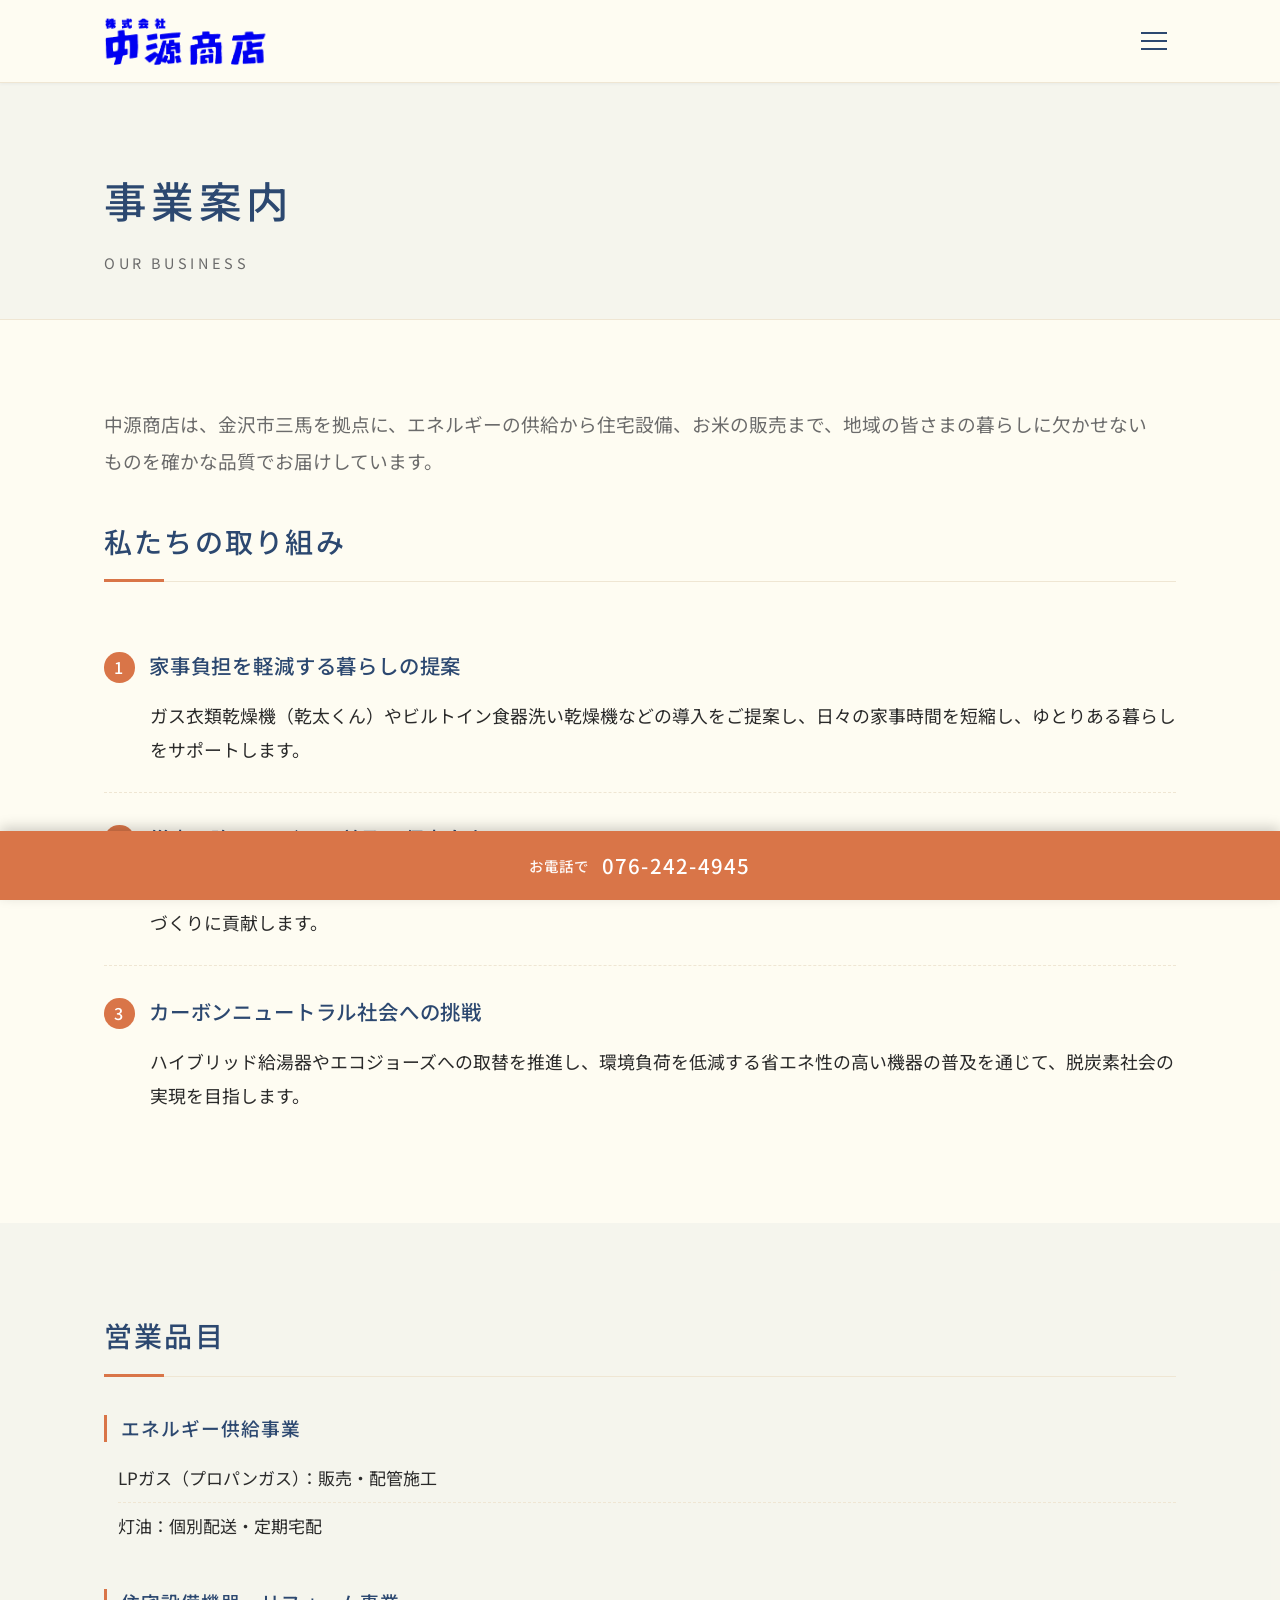
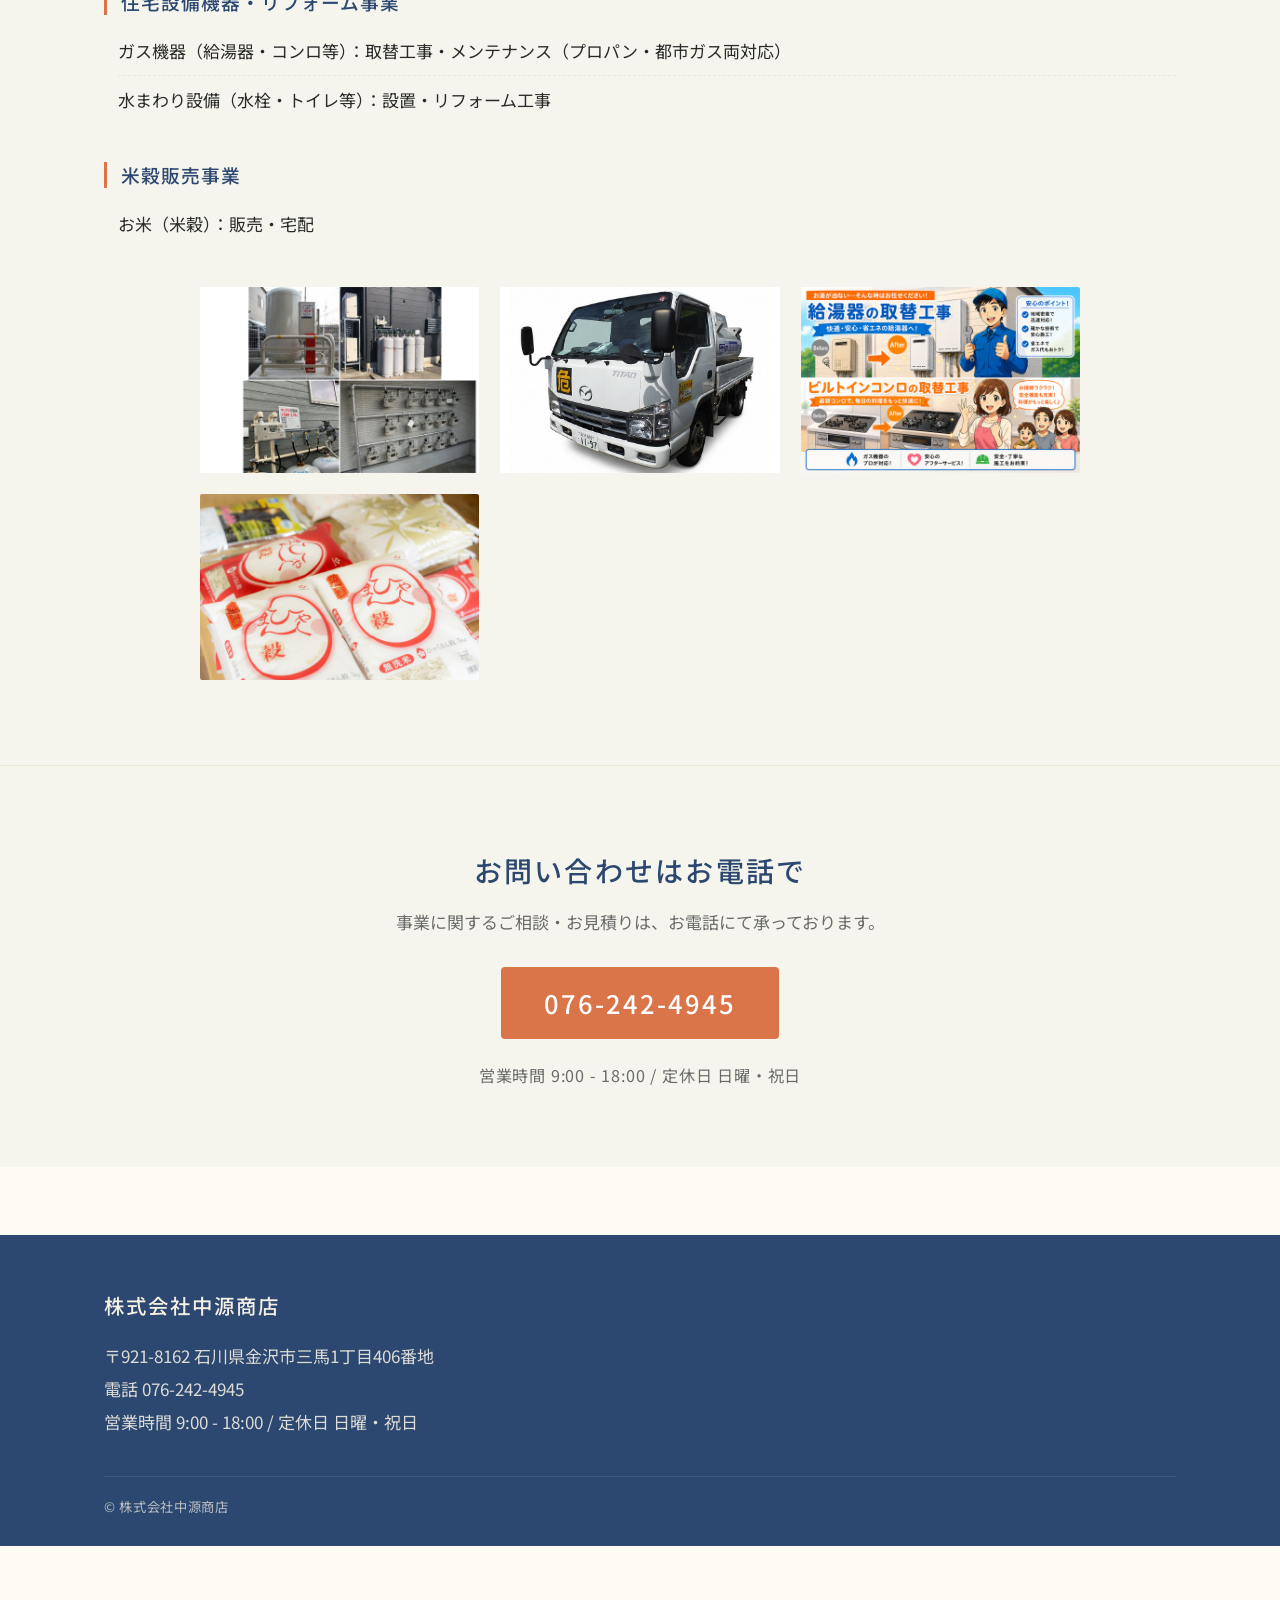
==== business.html @ 152e1776 "Enrich PC layout (desktop only; mobile unchanged) - Alternating full-width section bands on PC to re" ====
<!DOCTYPE html>
<html lang="ja">
<head>
  <meta charset="UTF-8">
  <meta name="viewport" content="width=device-width, initial-scale=1.0">
  <title>事業案内 | 株式会社中源商店</title>
  <meta name="description" content="株式会社中源商店の事業案内。プロパンガスの供給・灯油の宅配・住宅設備工事・お米の販売を行っています。">
  <link rel="preconnect" href="https://fonts.googleapis.com">
  <link rel="preconnect" href="https://fonts.gstatic.com" crossorigin>
  <link href="https://fonts.googleapis.com/css2?family=Noto+Sans+JP:wght@400;500;700&display=swap" rel="stylesheet">
  <link rel="stylesheet" href="css/style.css?v=11">
</head>
<body>
  <header class="site-header">
    <div class="container">
      <a href="index.html" class="site-logo">
        <img src="images/logo.jpg" alt="株式会社中源商店">
      </a>
      <button type="button" class="nav-toggle" aria-label="メニュー" aria-expanded="false" aria-controls="site-nav">
        <span class="nav-toggle-bar"></span>
      </button>
      <nav class="site-nav" id="site-nav">
        <ul>
          <li><a href="index.html">ホーム</a></li>
          <li><a href="business.html" class="active">事業案内</a></li>
          <li><a href="company.html">会社概要</a></li>
          <li><a href="contact.html">お問合せ</a></li>
        </ul>
      </nav>
    </div>
  </header>

  <main>
    <section class="page-header">
      <div class="container">
        <h1 class="page-title">事業案内</h1>
        <p class="page-subtitle">Our Business</p>
      </div>
    </section>

    <section class="section">
      <div class="container">
        <p class="section-lead">中源商店は、金沢市三馬を拠点に、エネルギーの供給から住宅設備、お米の販売まで、地域の皆さまの暮らしに欠かせないものを確かな品質でお届けしています。</p>

        <h2 class="section-title">私たちの取り組み</h2>

        <div class="approach-item">
          <h3 class="approach-item-title"><span class="approach-num">1</span>家事負担を軽減する暮らしの提案</h3>
          <p class="approach-item-desc">ガス衣類乾燥機（乾太くん）やビルトイン食器洗い乾燥機などの導入をご提案し、日々の家事時間を短縮し、ゆとりある暮らしをサポートします。</p>
        </div>

        <div class="approach-item">
          <h3 class="approach-item-title"><span class="approach-num">2</span>災害に強いLPガスの普及・保安向上</h3>
          <p class="approach-item-desc">感震器付きガスメーターや張力式高圧ホースの設置を推進し、災害時にもエネルギー供給を途絶えさせない、安全・安心な地域づくりに貢献します。</p>
        </div>

        <div class="approach-item">
          <h3 class="approach-item-title"><span class="approach-num">3</span>カーボンニュートラル社会への挑戦</h3>
          <p class="approach-item-desc">ハイブリッド給湯器やエコジョーズへの取替を推進し、環境負荷を低減する省エネ性の高い機器の普及を通じて、脱炭素社会の実現を目指します。</p>
        </div>
      </div>
    </section>

    <section class="section">
      <div class="container">
        <h2 class="section-title">営業品目</h2>

        <div class="cert-group">
          <h3 class="cert-group-title">エネルギー供給事業</h3>
          <ul class="cert-list">
            <li>LPガス（プロパンガス）：販売・配管施工</li>
            <li>灯油：個別配送・定期宅配</li>
          </ul>
        </div>

        <div class="cert-group">
          <h3 class="cert-group-title">住宅設備機器・リフォーム事業</h3>
          <ul class="cert-list">
            <li>ガス機器（給湯器・コンロ等）：取替工事・メンテナンス（プロパン・都市ガス両対応）</li>
            <li>水まわり設備（水栓・トイレ等）：設置・リフォーム工事</li>
          </ul>
        </div>

        <div class="cert-group">
          <h3 class="cert-group-title">米穀販売事業</h3>
          <ul class="cert-list">
            <li>お米（米穀）：販売・宅配</li>
          </ul>
        </div>

        <div class="campaign-grid">
          <div class="media media--3x2"><img src="images/gas-equipment.jpg" alt="プロパンガスの設備"></div>
          <div class="media media--3x2"><img src="images/oil.jpg" alt="灯油の配送車"></div>
          <div class="media media--3x2"><img src="images/banner-water-heater.jpg" alt="給湯器・コンロの取替工事"></div>
          <div class="media media--3x2"><img src="images/rice-products.jpg" alt="石川県産のお米"></div>
        </div>
      </div>
    </section>
  </main>

  <section class="cta-banner">
    <div class="container">
      <h2 class="cta-banner-title">お問い合わせはお電話で</h2>
      <p class="cta-banner-text">事業に関するご相談・お見積りは、お電話にて承っております。</p>
      <a href="tel:0762424945" class="btn btn--phone">076-242-4945</a>
      <p class="cta-banner-meta">営業時間 9:00 - 18:00 / 定休日 日曜・祝日</p>
    </div>
  </section>

  <footer class="site-footer">
    <div class="container">
      <div class="footer-company">株式会社中源商店</div>
      <div class="footer-info">
        <p>〒921-8162 石川県金沢市三馬1丁目406番地</p>
        <p>電話 076-242-4945</p>
        <p>営業時間 9:00 - 18:00 / 定休日 日曜・祝日</p>
      </div>
      <div class="footer-copyright">&copy; 株式会社中源商店</div>
    </div>
  </footer>

  <a href="tel:0762424945" class="sticky-phone" aria-label="お電話でのお問い合わせ">
    <span class="sticky-phone-label">お電話で</span>
    <span class="sticky-phone-number">076-242-4945</span>
  </a>

  <script src="js/main.js?v=1" defer></script>
</body>
</html>
---- css/style.css ----
/* ============================================
   株式会社中源商店  共通スタイル
   色を変えたい場合は :root の値を書き換えてください
   ============================================ */

:root {
  --color-primary: #2c4870;
  --color-primary-dark: #223759;
  --color-bg: #fefcf2;
  --color-bg-card: #ffffff;
  --color-bg-soft: rgba(44, 72, 112, 0.04);
  --color-accent: #d97548;
  --color-accent-dark: #b85e35;
  --color-text: #2a2a2a;
  --color-text-light: #6b6b6b;
  --color-border: #efe6d3;

  --font-base: "Noto Sans JP", -apple-system, BlinkMacSystemFont, "Hiragino Sans",
    "Hiragino Kaku Gothic ProN", "Yu Gothic", "Meiryo", sans-serif;

  --max-width: 1140px;
  --space-xs: 0.5rem;
  --space-sm: 1rem;
  --space-md: 2rem;
  --space-lg: 4rem;
  --space-xl: 6rem;

  --shadow-sm: 0 1px 3px rgba(44, 72, 112, 0.06);
  --shadow-md: 0 6px 16px rgba(44, 72, 112, 0.08);
  --shadow-lg: 0 12px 32px rgba(44, 72, 112, 0.12);
  --radius: 4px;
  --transition: 0.2s ease;
}

* {
  margin: 0;
  padding: 0;
  box-sizing: border-box;
}

html {
  font-size: 17px;
  scroll-behavior: smooth;
  -webkit-text-size-adjust: 100%;
}

@media (max-width: 640px) {
  html {
    font-size: 15px;
  }

  .hero-title {
    font-size: clamp(1.5rem, 6vw, 1.95rem);
  }

  .page-title {
    font-size: clamp(1.4rem, 5.5vw, 1.75rem);
  }

  .section-title {
    font-size: 1.2rem;
  }

  .business-item-title {
    font-size: 1.15rem;
  }

  .contact-phone {
    font-size: clamp(1.8rem, 8vw, 2.2rem);
  }

  .info-table th,
  .info-table td,
  .qualification-table th,
  .qualification-table td {
    font-size: 0.95rem;
  }
}

body {
  font-family: var(--font-base);
  font-weight: 400;
  font-size: 1.05rem;
  line-height: 1.9;
  color: var(--color-text);
  background-color: var(--color-bg);
  -webkit-font-smoothing: antialiased;
  -moz-osx-font-smoothing: grayscale;
  line-break: strict;
  word-break: normal;
  overflow-wrap: break-word;
}

/* 日本語の語句単位の自然な改行（対応ブラウザのみ反映） */
.hero-title,
.hero-subtitle,
.section-lead,
.business-item-desc,
.section-title,
.page-title {
  word-break: auto-phrase;
}

p {
  margin-bottom: 1rem;
}

p:last-child {
  margin-bottom: 0;
}

a {
  color: var(--color-primary);
  transition: color 0.2s;
}

a:hover {
  color: var(--color-accent);
}

/* -- ボタンシステム -- */
.btn {
  display: inline-flex;
  align-items: center;
  justify-content: center;
  gap: 0.5rem;
  padding: 0.95rem 1.85rem;
  background-color: var(--color-accent);
  color: #ffffff;
  text-decoration: none;
  font-weight: 500;
  font-size: 1rem;
  letter-spacing: 0.05em;
  border-radius: var(--radius);
  border: 0;
  cursor: pointer;
  transition: background-color var(--transition), transform var(--transition), box-shadow var(--transition);
  line-height: 1.2;
}

.btn:hover {
  background-color: var(--color-accent-dark);
  color: #ffffff;
  transform: translateY(-1px);
  box-shadow: var(--shadow-md);
}

.btn--large {
  padding: 1.15rem 2.5rem;
  font-size: 1.1rem;
}

.btn--phone {
  font-size: 1.5rem;
  padding: 1.2rem 2.5rem;
  letter-spacing: 0.08em;
  font-weight: 500;
}

.btn--outline {
  background-color: transparent;
  color: var(--color-primary);
  border: 2px solid var(--color-primary);
}

.btn--outline:hover {
  background-color: var(--color-primary);
  color: #ffffff;
}

/* -- CTAバナー（フッター前） -- */
.cta-banner {
  background-color: var(--color-bg-soft);
  padding: 4.5rem 0;
  text-align: center;
  border-top: 1px solid var(--color-border);
}

.cta-banner-title {
  font-size: clamp(1.35rem, 3vw, 1.65rem);
  font-weight: 500;
  color: var(--color-primary);
  margin-bottom: 0.6rem;
  letter-spacing: 0.08em;
}

.cta-banner-text {
  color: var(--color-text-light);
  margin-bottom: 1.75rem;
  font-size: 1rem;
  line-height: 1.85;
}

.cta-banner-meta {
  margin-top: 1.25rem;
  color: var(--color-text-light);
  font-size: 0.95rem;
  letter-spacing: 0.05em;
}

@media (max-width: 640px) {
  .cta-banner {
    padding: 3rem 0;
  }
  .btn--phone {
    font-size: 1.25rem;
    padding: 1rem 1.75rem;
  }
}

/* -- 固定の電話CTAバー（全画面サイズで表示） -- */
.sticky-phone {
  display: flex;
  position: fixed;
  bottom: 0;
  left: 0;
  right: 0;
  background-color: var(--color-accent);
  color: #ffffff;
  padding: 0.9rem 1rem;
  text-decoration: none;
  z-index: 40;
  align-items: center;
  justify-content: center;
  gap: 0.75rem;
  box-shadow: 0 -4px 12px rgba(0, 0, 0, 0.18);
  font-weight: 500;
  letter-spacing: 0.05em;
  transition: background-color var(--transition);
}

.sticky-phone:hover,
.sticky-phone:active {
  color: #ffffff;
  background-color: var(--color-accent-dark);
}

.sticky-phone-label {
  font-size: 0.85rem;
  opacity: 0.95;
}

.sticky-phone-number {
  font-size: 1.2rem;
  font-weight: 500;
  letter-spacing: 0.06em;
}

/* 固定CTAに隠れないよう本体に下余白 */
body {
  padding-bottom: 58px;
}

.container {
  max-width: var(--max-width);
  margin: 0 auto;
  padding: 0 2rem;
}

.container--narrow {
  max-width: 880px;
}

@media (max-width: 640px) {
  .container {
    padding: 0 1.25rem;
  }
}

/* -- ヘッダー -- */
.site-header {
  background-color: var(--color-bg);
  border-bottom: 1px solid var(--color-border);
  padding: 1rem 0;
  position: sticky;
  top: 0;
  z-index: 50;
  box-shadow: var(--shadow-sm);
}

.site-header .container {
  display: flex;
  align-items: center;
  justify-content: space-between;
  gap: 1.5rem;
  position: relative;
}

.site-logo {
  display: inline-flex;
  align-items: center;
  text-decoration: none;
  color: var(--color-primary);
  line-height: 1;
  flex-shrink: 0;
}

.site-logo:hover {
  opacity: 0.85;
}

.site-logo img {
  display: block;
  height: 48px;
  width: auto;
  mix-blend-mode: multiply;
}

/* -- ハンバーガーボタン（全画面サイズで表示） -- */
.nav-toggle {
  display: inline-flex;
  background: transparent;
  border: 0;
  padding: 0;
  cursor: pointer;
  width: 44px;
  height: 44px;
  align-items: center;
  justify-content: center;
  position: relative;
}

.nav-toggle-bar,
.nav-toggle-bar::before,
.nav-toggle-bar::after {
  display: block;
  width: 26px;
  height: 2px;
  background-color: var(--color-primary);
  transition: transform var(--transition), opacity var(--transition), background-color var(--transition);
}

.nav-toggle-bar {
  position: relative;
}

.nav-toggle-bar::before,
.nav-toggle-bar::after {
  content: "";
  position: absolute;
  left: 0;
}

.nav-toggle-bar::before { top: -8px; }
.nav-toggle-bar::after  { top:  8px; }

.nav-toggle.is-open .nav-toggle-bar {
  background-color: transparent;
}

.nav-toggle.is-open .nav-toggle-bar::before {
  top: 0;
  transform: rotate(45deg);
}

.nav-toggle.is-open .nav-toggle-bar::after {
  top: 0;
  transform: rotate(-45deg);
}

/* -- ナビゲーション（全画面サイズでドロップダウン式） -- */
.site-nav {
  position: absolute;
  top: calc(100% + 1px);
  left: 0;
  right: 0;
  background-color: var(--color-bg);
  border-bottom: 1px solid var(--color-border);
  box-shadow: var(--shadow-md);
  transform: translateY(-8px);
  opacity: 0;
  pointer-events: none;
  transition: opacity var(--transition), transform var(--transition);
}

.site-nav.is-open {
  transform: translateY(0);
  opacity: 1;
  pointer-events: auto;
}

.site-nav ul {
  display: flex;
  flex-direction: column;
  gap: 0;
  list-style: none;
}

.site-nav li {
  border-bottom: 1px solid var(--color-border);
}

.site-nav li:last-child {
  border-bottom: none;
}

.site-nav a {
  display: block;
  color: var(--color-text);
  text-decoration: none;
  font-size: 1rem;
  letter-spacing: 0.06em;
  padding: 1rem 1.5rem;
  transition: color var(--transition), background-color var(--transition);
}

.site-nav a:hover {
  color: var(--color-accent);
}

.site-nav a.active {
  color: var(--color-accent);
  background-color: var(--color-bg-soft);
}

@media (max-width: 768px) {
  .site-header {
    padding: 0.75rem 0;
  }

  .site-logo img {
    height: 38px;
  }
}

/* -- 画像エリア共通 -- */
.media {
  position: relative;
  overflow: hidden;
  background-color: #ffffff;
  border-radius: 2px;
}

/* 画像は必ず全体が収まるように表示（見切れ防止） */
.media img {
  display: block;
  width: 100%;
  height: 100%;
  object-fit: contain;
}

.media iframe {
  display: block;
  width: 100%;
  height: 100%;
  border: 0;
}

.media--21x9 { aspect-ratio: 21 / 9; }
.media--16x9 { aspect-ratio: 16 / 9; }
.media--4x3 { aspect-ratio: 4 / 3; }
.media--3x2 { aspect-ratio: 3 / 2; }

/* 画像プレースホルダー（実画像が入るまでの仮表示） */
.img-placeholder {
  position: absolute;
  inset: 0;
  display: flex;
  flex-direction: column;
  align-items: center;
  justify-content: center;
  background-image: repeating-linear-gradient(
    45deg,
    transparent 0,
    transparent 14px,
    rgba(44, 72, 112, 0.05) 14px,
    rgba(44, 72, 112, 0.05) 16px
  );
  border: 1px dashed rgba(44, 72, 112, 0.25);
  color: var(--color-text-light);
  font-size: 0.95rem;
  letter-spacing: 0.1em;
  padding: 1rem;
  text-align: center;
  line-height: 1.5;
}

.img-placeholder::before {
  content: "IMAGE";
  display: block;
  font-size: 0.65rem;
  letter-spacing: 0.3em;
  opacity: 0.5;
  margin-bottom: 0.4rem;
}

/* -- ヒーロー（トップページ・現在は未使用。今後の使用に残置） -- */
.hero {
  padding: 6rem 0 5rem;
  position: relative;
}

.hero-media {
  margin-top: 3.5rem;
  box-shadow: var(--shadow-md);
  border-radius: var(--radius);
}

/* -- ホーム専用ヒーロー（写真のみ） -- */
.home-hero {
  padding: 2rem 0 0.5rem;
}

.home-hero-media {
  box-shadow: var(--shadow-md);
  border-radius: var(--radius);
  max-width: 720px;
  margin: 0 auto;
}

@media (max-width: 768px) {
  .home-hero {
    padding: 1.25rem 0 0.5rem;
  }
}

.hero-title {
  font-size: clamp(2rem, 4.5vw, 3rem);
  font-weight: 500;
  color: var(--color-primary);
  line-height: 1.5;
  letter-spacing: 0.04em;
  margin-bottom: 1.75rem;
  max-width: 20em;
}

.hero-subtitle {
  font-size: 1.15rem;
  color: var(--color-text-light);
  max-width: 36em;
  line-height: 2;
}

/* -- 会社キャッチコピー -- */
.company-tagline {
  font-size: clamp(1.4rem, 3vw, 1.8rem);
  font-weight: 500;
  color: var(--color-primary);
  line-height: 1.6;
  letter-spacing: 0.08em;
  margin-bottom: 1.25rem;
  padding-left: 0.85rem;
  border-left: 3px solid var(--color-accent);
}

/* -- ページヘッダー（トップ以外） -- */
.page-header {
  padding: 4.5rem 0 2.5rem;
  border-bottom: 1px solid var(--color-border);
  background-color: var(--color-bg-soft);
}

.page-title {
  font-size: clamp(1.85rem, 4vw, 2.5rem);
  font-weight: 500;
  color: var(--color-primary);
  letter-spacing: 0.1em;
}

.page-subtitle {
  font-size: 0.85rem;
  color: var(--color-text-light);
  margin-top: 0.5rem;
  letter-spacing: 0.25em;
  text-transform: uppercase;
}

/* -- セクション -- */
.section {
  padding: 5rem 0;
}

.section-title {
  font-size: 1.65rem;
  font-weight: 500;
  color: var(--color-primary);
  margin-bottom: 2.25rem;
  padding-bottom: 0.85rem;
  border-bottom: 1px solid var(--color-border);
  letter-spacing: 0.08em;
  position: relative;
}

.section-title::after {
  content: "";
  position: absolute;
  left: 0;
  bottom: -1px;
  width: 60px;
  height: 3px;
  background-color: var(--color-accent);
}

.section-lead {
  font-size: 1.1rem;
  color: var(--color-text-light);
  margin-bottom: 2rem;
  line-height: 2;
}

/* -- 事業項目（カード型） -- */
.business-item {
  max-width: 720px;
  margin: 0 auto 1.5rem;
  border: 1px solid var(--color-border);
  border-radius: var(--radius);
  background-color: var(--color-bg-card);
  overflow: hidden;
  box-shadow: var(--shadow-sm);
  transition: transform var(--transition), box-shadow var(--transition);
}

.business-item:hover {
  transform: translateY(-2px);
  box-shadow: var(--shadow-md);
}

.business-item:last-child {
  margin-bottom: 0;
}

.business-item-title {
  font-size: 1.4rem;
  font-weight: 500;
  color: var(--color-primary);
  margin-bottom: 0.85rem;
  display: flex;
  align-items: baseline;
  gap: 0.7rem;
  letter-spacing: 0.05em;
}

.business-item-title::before {
  content: "▸";
  color: var(--color-accent);
  font-size: 0.85em;
}

.business-item-desc {
  color: var(--color-text);
  line-height: 2;
}

/* 横並びカード（トップページ用） */
.business-item--with-media {
  display: grid;
  grid-template-columns: 320px 1fr;
  gap: 2.25rem;
  align-items: center;
  padding: 2rem;
}

/* 縦並びカード（事業内容詳細ページ用） */
.business-item--stacked .business-item-title {
  padding: 1.75rem 2rem 0;
}

.business-item--stacked .business-item-desc {
  padding: 0 2rem 2rem;
}

@media (max-width: 768px) {
  .business-item--with-media {
    grid-template-columns: 1fr;
    gap: 1.25rem;
    padding: 1.5rem;
  }

  .business-item--stacked .business-item-title {
    padding: 1.5rem 1.5rem 0;
  }

  .business-item--stacked .business-item-desc {
    padding: 0 1.5rem 1.5rem;
  }
}

/* 単独で配置する画像 */
.page-media {
  max-width: 720px;
  margin: 3rem auto;
  box-shadow: var(--shadow-md);
  border-radius: var(--radius);
  overflow: hidden;
}

/* セクション先頭に置く画像は上余白をセクション側に任せる */
.page-media:first-child {
  margin-top: 0;
}

/* -- 会社概要テーブル -- */
.info-table {
  width: 100%;
  border-collapse: collapse;
  margin-top: 1rem;
}

.info-table th,
.info-table td {
  padding: 1.2rem 1.4rem;
  text-align: left;
  border-bottom: 1px solid var(--color-border);
  font-weight: 400;
  vertical-align: top;
  font-size: 1.05rem;
}

.info-table th {
  width: 30%;
  color: var(--color-primary);
  letter-spacing: 0.05em;
  background-color: rgba(44, 72, 112, 0.04);
}

.info-table tr:first-child th,
.info-table tr:first-child td {
  border-top: 1px solid var(--color-border);
}

/* -- お問い合わせカード -- */
.contact-card {
  background-color: var(--color-bg-card);
  padding: 3rem 1.5rem;
  border: 1px solid var(--color-border);
  text-align: center;
  margin: 2rem 0;
}

.contact-label {
  font-size: 1rem;
  color: var(--color-text-light);
  letter-spacing: 0.15em;
  margin-bottom: 0.85rem;
}

.contact-phone {
  font-size: clamp(2.2rem, 6vw, 3rem);
  font-weight: 500;
  color: var(--color-accent);
  letter-spacing: 0.04em;
  text-decoration: none;
  display: inline-block;
  line-height: 1.3;
}

.contact-phone:hover {
  color: var(--color-accent);
  text-decoration: underline;
  text-underline-offset: 6px;
}

.contact-meta {
  font-size: 1rem;
  color: var(--color-text-light);
  margin-top: 0.75rem;
  letter-spacing: 0.05em;
}

.contact-hours {
  margin-top: 0.85rem;
  font-size: 0.95rem;
  color: var(--color-text-light);
  letter-spacing: 0.04em;
}

.document-link {
  display: inline-flex;
  align-items: center;
  padding: 1rem 1.5rem;
  background-color: var(--color-bg-card);
  border: 1px solid var(--color-border);
  border-left: 4px solid var(--color-accent);
  text-decoration: none;
  color: var(--color-primary);
  margin: 1.25rem 0;
  font-weight: 500;
  letter-spacing: 0.03em;
  transition: background-color 0.2s, transform 0.2s;
}

.document-link:hover {
  background-color: rgba(217, 117, 72, 0.06);
  transform: translateX(2px);
  color: var(--color-primary);
}

.document-link-type {
  display: inline-block;
  margin-left: 0.75rem;
  padding: 0.15rem 0.55rem;
  background-color: var(--color-accent);
  color: #ffffff;
  font-size: 0.7rem;
  font-weight: 500;
  letter-spacing: 0.1em;
  vertical-align: 0.1em;
}

.contact-address {
  margin-top: 2rem;
  padding-top: 1.5rem;
  border-top: 1px solid var(--color-border);
  color: var(--color-text-light);
  font-size: 1.05rem;
}

.contact-address strong {
  display: block;
  color: var(--color-text);
  font-weight: 500;
  margin-bottom: 0.25rem;
}

/* -- フッター -- */
.site-footer {
  background-color: var(--color-primary);
  color: #f5f0e5;
  padding: 3rem 0 1.5rem;
  margin-top: 4rem;
  font-size: 1rem;
  line-height: 1.95;
}

.site-footer .container {
  display: flex;
  flex-direction: column;
  gap: 0.5rem;
}

.footer-company {
  font-size: 1.2rem;
  font-weight: 500;
  letter-spacing: 0.1em;
  margin-bottom: 0.25rem;
}

.footer-info {
  opacity: 0.88;
}

.footer-info p {
  margin: 0;
}

.business-list {
  list-style: none;
  padding: 0;
}

.business-list li {
  padding: 0.15rem 0;
}

/* -- 許認可・資格者リスト -- */
.cert-group {
  margin-bottom: 2.25rem;
}

.cert-group:last-child {
  margin-bottom: 0;
}

.cert-group-title {
  font-size: 1.1rem;
  font-weight: 500;
  color: var(--color-primary);
  margin-bottom: 0.75rem;
  padding-left: 0.85rem;
  border-left: 3px solid var(--color-accent);
  letter-spacing: 0.05em;
  line-height: 1.4;
}

.cert-list {
  list-style: none;
  padding: 0;
  margin-left: 0.85rem;
}

.cert-list li {
  padding: 0.55rem 0;
  border-bottom: 1px dashed var(--color-border);
  font-size: 1rem;
  line-height: 1.7;
}

.cert-list li:last-child {
  border-bottom: none;
}

.cert-list li .cert-number {
  display: inline-block;
  margin-left: 0.4rem;
  color: var(--color-text-light);
  font-size: 0.95rem;
}

.area-note {
  margin-top: 0.5rem;
  padding: 0.85rem 1rem;
  background-color: rgba(44, 72, 112, 0.04);
  font-size: 0.98rem;
  line-height: 1.7;
  color: var(--color-text-light);
}

.area-note strong {
  font-weight: 500;
  color: var(--color-text);
  margin-right: 0.5rem;
}

/* 有資格者テーブル */
.qualification-table {
  width: 100%;
  border-collapse: collapse;
  margin-top: 1rem;
}

.qualification-table th,
.qualification-table td {
  padding: 0.95rem 1.25rem;
  text-align: left;
  border-bottom: 1px solid var(--color-border);
  font-weight: 400;
  font-size: 1rem;
  vertical-align: top;
}

.qualification-table th {
  width: 28%;
  color: var(--color-primary);
  background-color: rgba(44, 72, 112, 0.04);
  letter-spacing: 0.05em;
}

.qualification-table tr:first-child th,
.qualification-table tr:first-child td {
  border-top: 1px solid var(--color-border);
}

.qualification-table .count {
  display: inline-block;
  margin-left: 0.4rem;
  color: var(--color-accent);
  font-weight: 500;
}

.qualification-table ul {
  list-style: none;
  padding: 0;
}

.qualification-table li {
  padding: 0.15rem 0;
}

@media (max-width: 640px) {
  .qualification-table th,
  .qualification-table td {
    display: block;
    width: 100%;
    padding: 0.65rem 1rem;
  }

  .qualification-table th {
    background-color: rgba(44, 72, 112, 0.05);
    border-bottom: none;
    padding-bottom: 0.35rem;
  }

  .qualification-table td {
    padding-top: 0.35rem;
    padding-left: 1.5rem;
    border-bottom: 1px solid var(--color-border);
  }

  .qualification-table tr:first-child th {
    border-top: 1px solid var(--color-border);
  }

  .qualification-table tr:first-child td {
    border-top: none;
  }
}

.footer-copyright {
  margin-top: 1.75rem;
  padding-top: 1rem;
  border-top: 1px solid rgba(255, 255, 255, 0.12);
  font-size: 0.78rem;
  opacity: 0.7;
  letter-spacing: 0.05em;
}

/* -- レスポンシブ -- */
@media (max-width: 640px) {
  .hero {
    padding: 3rem 0 2rem;
  }

  .section {
    padding: 2.5rem 0;
  }

  .info-table th,
  .info-table td {
    display: block;
    width: 100%;
    padding: 0.75rem 1rem;
  }

  .info-table th {
    background-color: rgba(44, 72, 112, 0.05);
    border-bottom: none;
    padding-bottom: 0.4rem;
  }

  .info-table td {
    padding-top: 0.4rem;
    padding-left: 1.5rem;
    border-bottom: 1px solid var(--color-border);
  }

  .info-table tr:first-child th {
    border-top: 1px solid var(--color-border);
  }

  .info-table tr:first-child td {
    border-top: none;
  }

  .approach-item-desc {
    padding-left: 0;
  }
}

/* -- 私たちの取り組み -- */
.approach-item {
  padding: 1.5rem 0;
  border-bottom: 1px dashed var(--color-border);
}

.approach-item:last-child {
  border-bottom: none;
}

.approach-item-title {
  font-size: 1.2rem;
  font-weight: 500;
  color: var(--color-primary);
  margin-bottom: 0.85rem;
  display: flex;
  align-items: baseline;
  gap: 0.85rem;
  letter-spacing: 0.04em;
}

.approach-num {
  display: inline-flex;
  align-items: center;
  justify-content: center;
  width: 1.8rem;
  height: 1.8rem;
  background-color: var(--color-accent);
  color: #ffffff;
  font-size: 0.95rem;
  font-weight: 500;
  flex-shrink: 0;
  border-radius: 50%;
}

.approach-item-desc {
  color: var(--color-text);
  line-height: 1.9;
  padding-left: 2.7rem;
}

/* -- クイックメニュー（トップページ・スマホで2x2） -- */
.quick-tiles-section {
  padding: 2.5rem 0 1rem;
}

.quick-tiles {
  display: grid;
  grid-template-columns: repeat(2, 1fr);
  gap: 1.25rem;
  max-width: 720px;
  margin: 0 auto;
}

.quick-tile {
  display: flex;
  flex-direction: column;
  align-items: center;
  justify-content: center;
  gap: 0.85rem;
  padding: 2rem 1rem;
  background-color: var(--color-bg-card);
  border: 1px solid var(--color-border);
  border-radius: 8px;
  text-decoration: none;
  color: var(--color-primary);
  font-weight: 500;
  letter-spacing: 0.05em;
  font-size: 1.15rem;
  line-height: 1.4;
  text-align: center;
  box-shadow: var(--shadow-sm);
  transition: transform var(--transition), box-shadow var(--transition), background-color var(--transition);
  min-height: 140px;
}

.quick-tile:hover {
  transform: translateY(-2px);
  box-shadow: var(--shadow-md);
  color: var(--color-primary);
  background-color: rgba(217, 117, 72, 0.04);
}

.quick-tile-icon {
  display: inline-flex;
  align-items: center;
  justify-content: center;
  width: 42px;
  height: 42px;
  color: var(--color-accent);
}

.quick-tile-icon svg {
  width: 100%;
  height: 100%;
  stroke: currentColor;
  fill: none;
  stroke-width: 1.8;
  stroke-linecap: round;
  stroke-linejoin: round;
}

.quick-tile--alert {
  background-color: var(--color-accent);
  border-color: var(--color-accent);
  color: #ffffff;
}

.quick-tile--alert:hover {
  background-color: var(--color-accent-dark);
  border-color: var(--color-accent-dark);
  color: #ffffff;
}

.quick-tile--alert .quick-tile-icon {
  color: #ffffff;
}

@media (max-width: 768px) {
  .quick-tiles {
    grid-template-columns: repeat(2, 1fr);
    gap: 0.85rem;
  }

  .quick-tile {
    padding: 1.25rem 0.5rem;
    font-size: 1rem;
    min-height: 100px;
  }

  .quick-tile-icon {
    width: 32px;
    height: 32px;
  }

  .quick-tiles-section {
    padding: 1.5rem 0 0.5rem;
  }
}

/* -- 準備中ページ -- */
.under-construction {
  text-align: center;
  padding: 3.5rem 1.5rem;
  background-color: var(--color-bg-card);
  border: 1px solid var(--color-border);
  border-radius: 8px;
  box-shadow: var(--shadow-sm);
  margin: 2rem auto;
  max-width: 640px;
}

.under-construction-icon {
  display: inline-flex;
  align-items: center;
  justify-content: center;
  width: 64px;
  height: 64px;
  margin: 0 auto 1.5rem;
  color: var(--color-accent);
}

.under-construction-icon svg {
  width: 100%;
  height: 100%;
  stroke: currentColor;
  fill: none;
  stroke-width: 1.6;
  stroke-linecap: round;
  stroke-linejoin: round;
}

.under-construction-title {
  font-size: 1.5rem;
  color: var(--color-primary);
  font-weight: 500;
  margin-bottom: 1rem;
  letter-spacing: 0.06em;
}

.under-construction-text {
  color: var(--color-text-light);
  margin-bottom: 0.5rem;
  line-height: 1.9;
}

.under-construction-back {
  display: inline-block;
  margin-top: 1.75rem;
}

/* -- お知らせ・キャンペーン -- */
.campaign-period {
  margin-bottom: 1.5rem;
  color: var(--color-text-light);
  font-size: 0.98rem;
  line-height: 1.85;
}

.campaign-grid {
  display: grid;
  grid-template-columns: repeat(auto-fit, minmax(260px, 1fr));
  gap: 1.25rem;
  max-width: 720px;
  margin: 0 auto;
}

.campaign-item {
  display: block;
  overflow: hidden;
  border: 1px solid var(--color-border);
  background-color: #ffffff;
  transition: transform 0.2s ease, box-shadow 0.2s ease;
}

.campaign-item:hover {
  transform: translateY(-2px);
  box-shadow: 0 6px 16px rgba(44, 72, 112, 0.14);
}

.campaign-item img {
  display: block;
  width: 100%;
  height: auto;
}

/* ===== PC表示の見栄え調整（769px以上のみ／スマホ表示は変更なし）===== */
@media (min-width: 769px) {
  /* セクションを全幅の薄い帯で交互に。中央の細い1列に見える単調さ・左右の寂しさを解消 */
  main > section.section:nth-of-type(odd) {
    background-color: var(--color-bg-soft);
  }

  /* 複数画像のギャラリーはPCで横幅を少し広げて余白を活用 */
  .campaign-grid {
    max-width: 880px;
  }
}
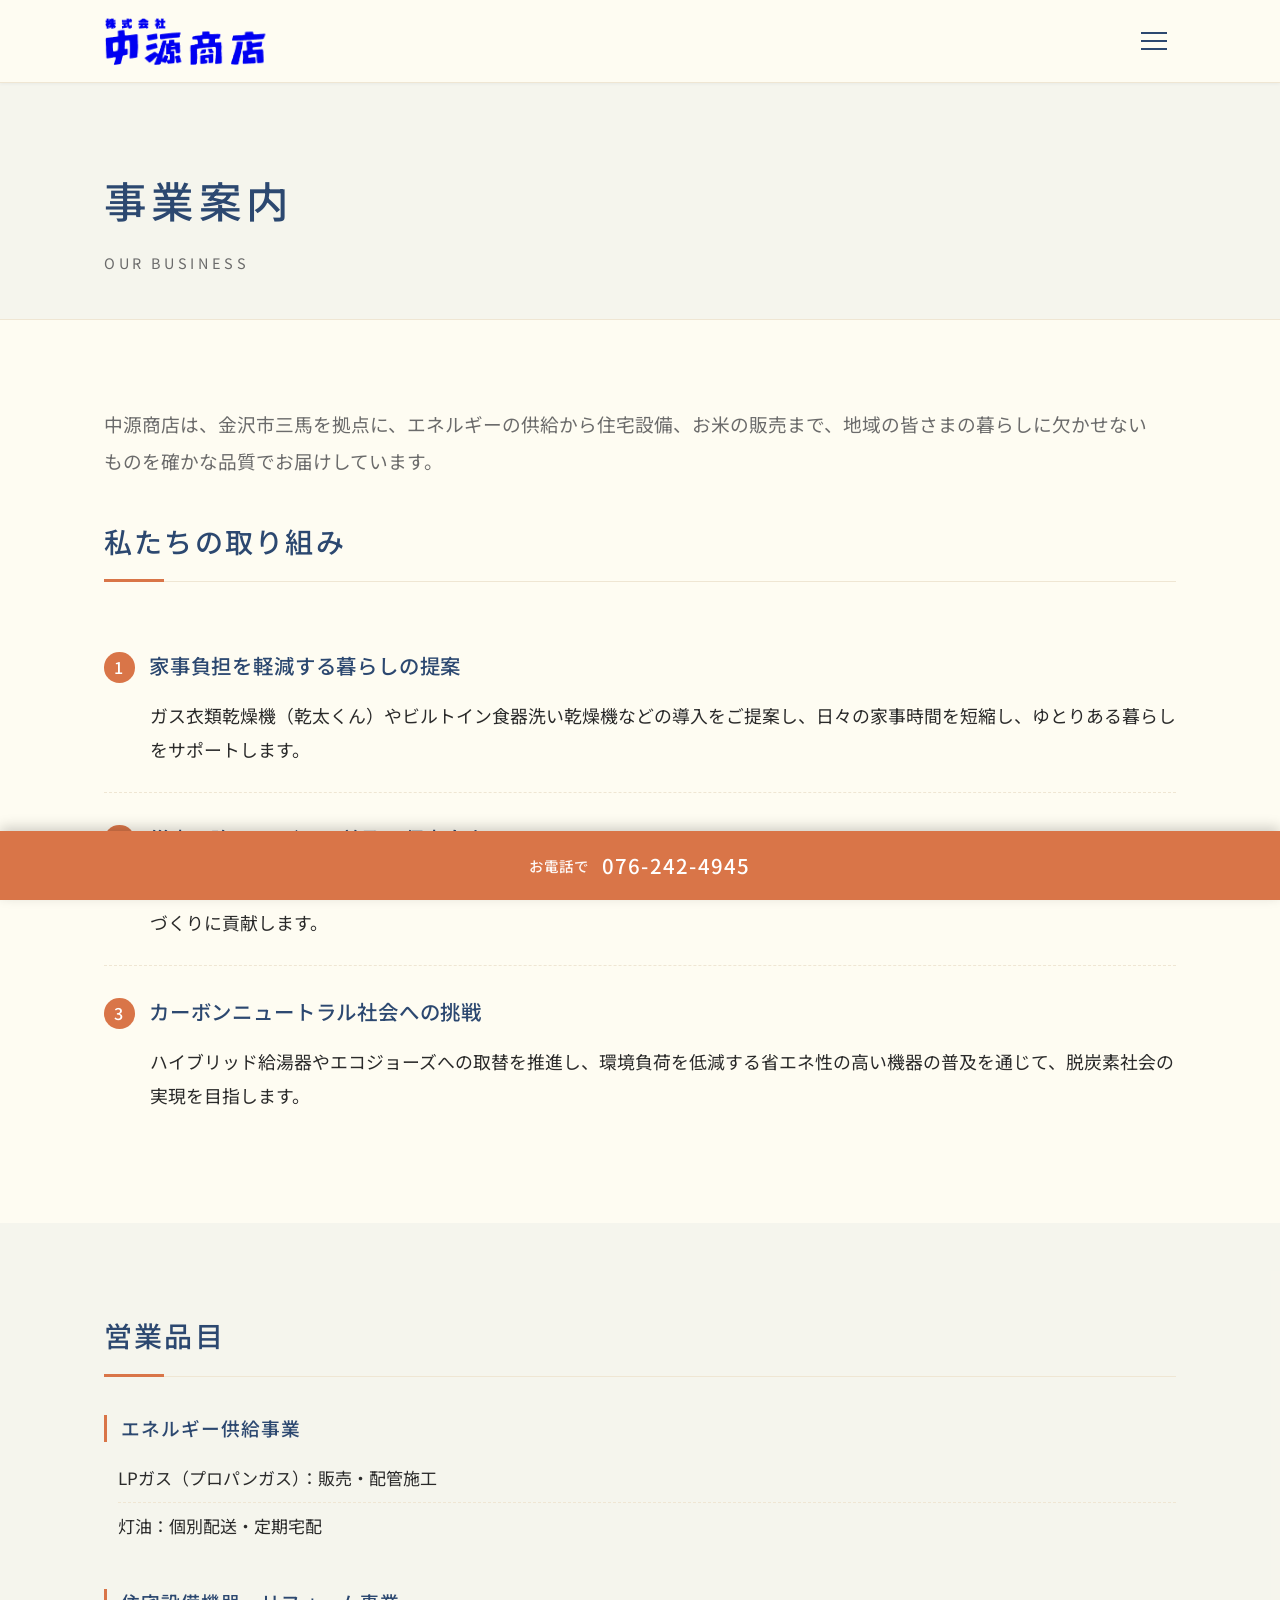
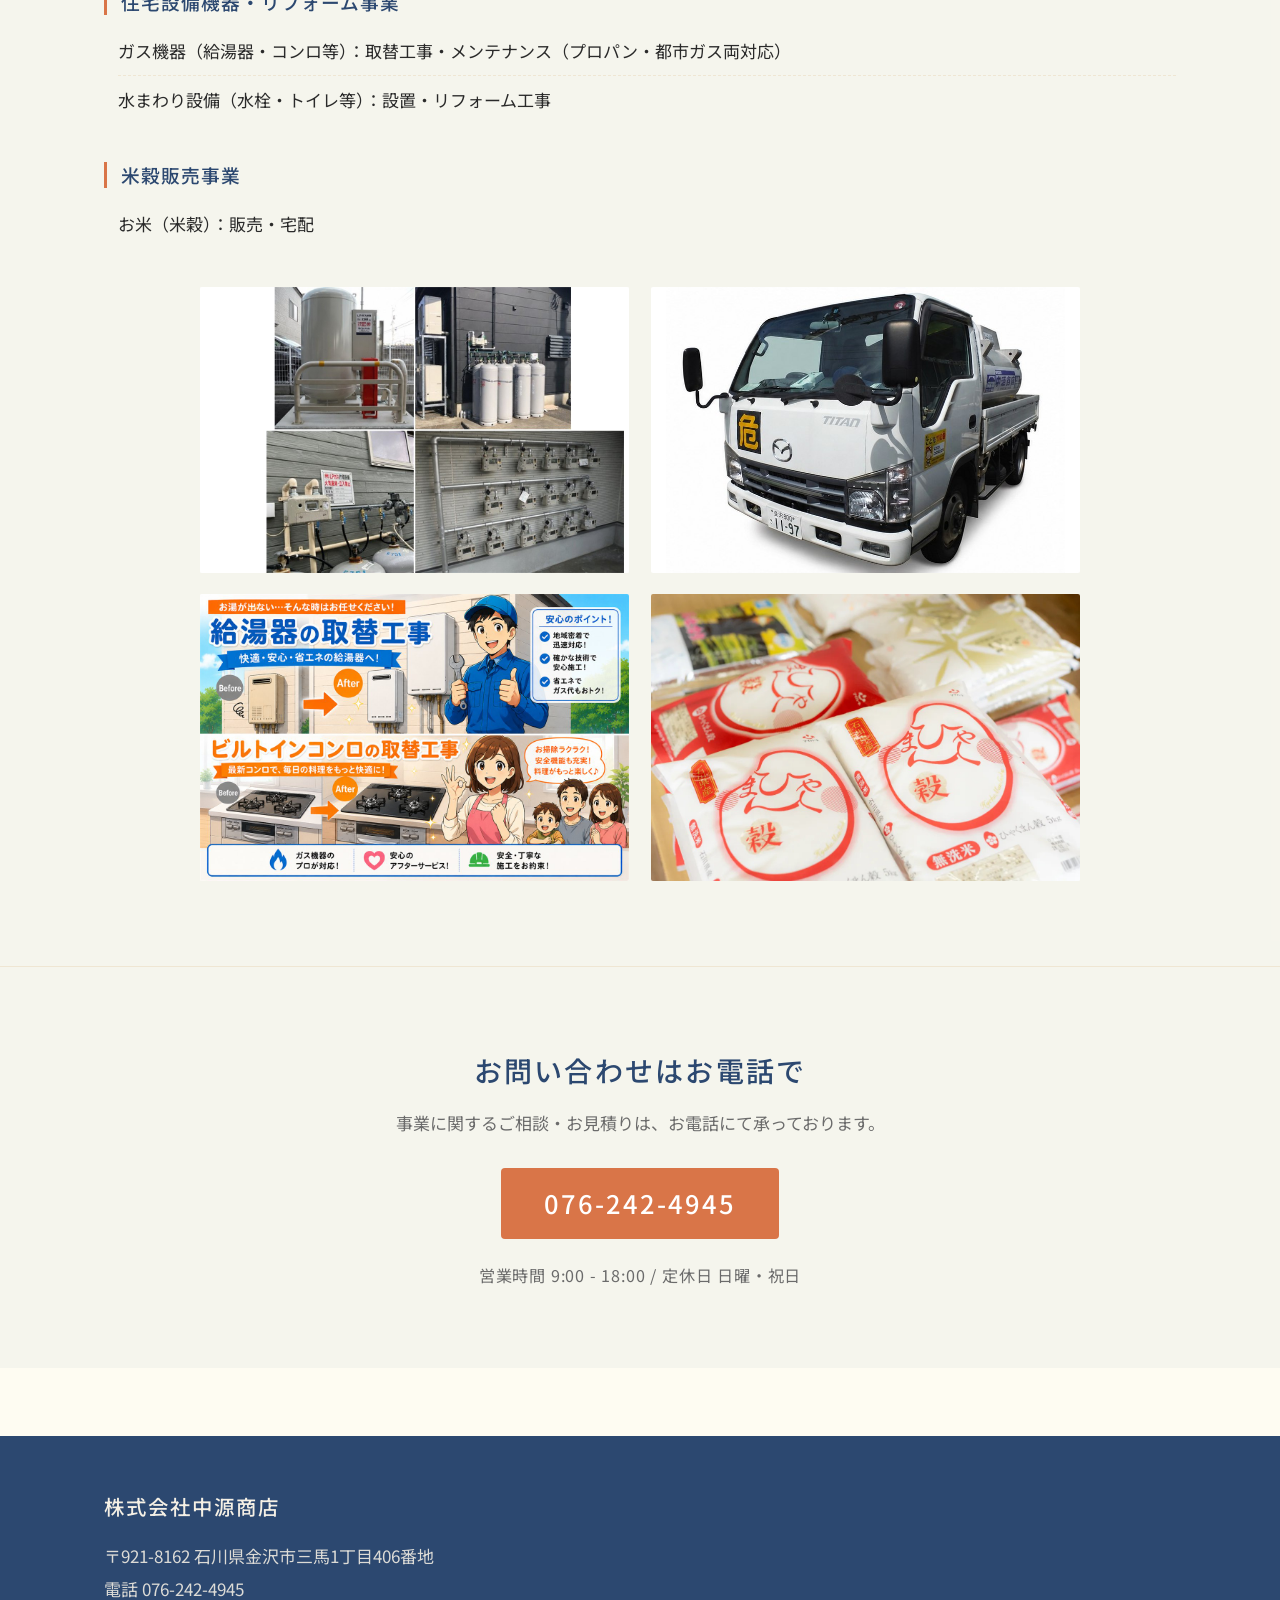
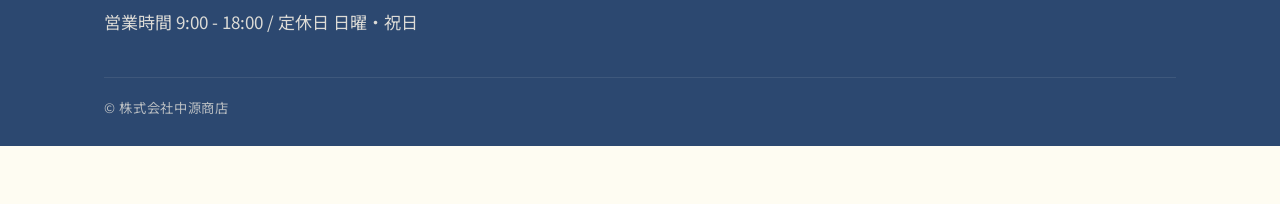
==== commit 9ce9eb5b: "Fix contact card/map equal height and business photo 2x2 on PC - Contact: stretch card to map height" ====
--- a/business.html
+++ b/business.html
@@ -8,7 +8,13 @@
   <link rel="preconnect" href="https://fonts.googleapis.com">
   <link rel="preconnect" href="https://fonts.gstatic.com" crossorigin>
   <link href="https://fonts.googleapis.com/css2?family=Noto+Sans+JP:wght@400;500;700&display=swap" rel="stylesheet">
-  <link rel="stylesheet" href="css/style.css?v=11">
+  <link rel="stylesheet" href="css/style.css?v=12">
+  <style>
+    /* 営業品目の写真はPCで2×2に固定（3枚+1枚の崩れを防ぐ。スマホは従来どおり） */
+    @media (min-width: 769px) {
+      .campaign-grid { grid-template-columns: repeat(2, 1fr); }
+    }
+  </style>
 </head>
 <body>
   <header class="site-header">
--- a/css/style.css
+++ b/css/style.css
@@ -1262,13 +1262,14 @@
   height: auto;
 }
 
-/* ===== PC表示の見栄え調整（769px以上のみ／スマホ表示は変更なし）===== */
+/* ===== レイアウトの見栄え調整 ===== */
+/* セクションを薄い帯で交互に（PC・スマホ共通）。中央寄せの単調さを解消 */
+main > section.section:nth-of-type(odd) {
+  background-color: var(--color-bg-soft);
+}
+
+/* PC（769px以上）のみの調整 */
 @media (min-width: 769px) {
-  /* セクションを全幅の薄い帯で交互に。中央の細い1列に見える単調さ・左右の寂しさを解消 */
-  main > section.section:nth-of-type(odd) {
-    background-color: var(--color-bg-soft);
-  }
-
   /* 複数画像のギャラリーはPCで横幅を少し広げて余白を活用 */
   .campaign-grid {
     max-width: 880px;
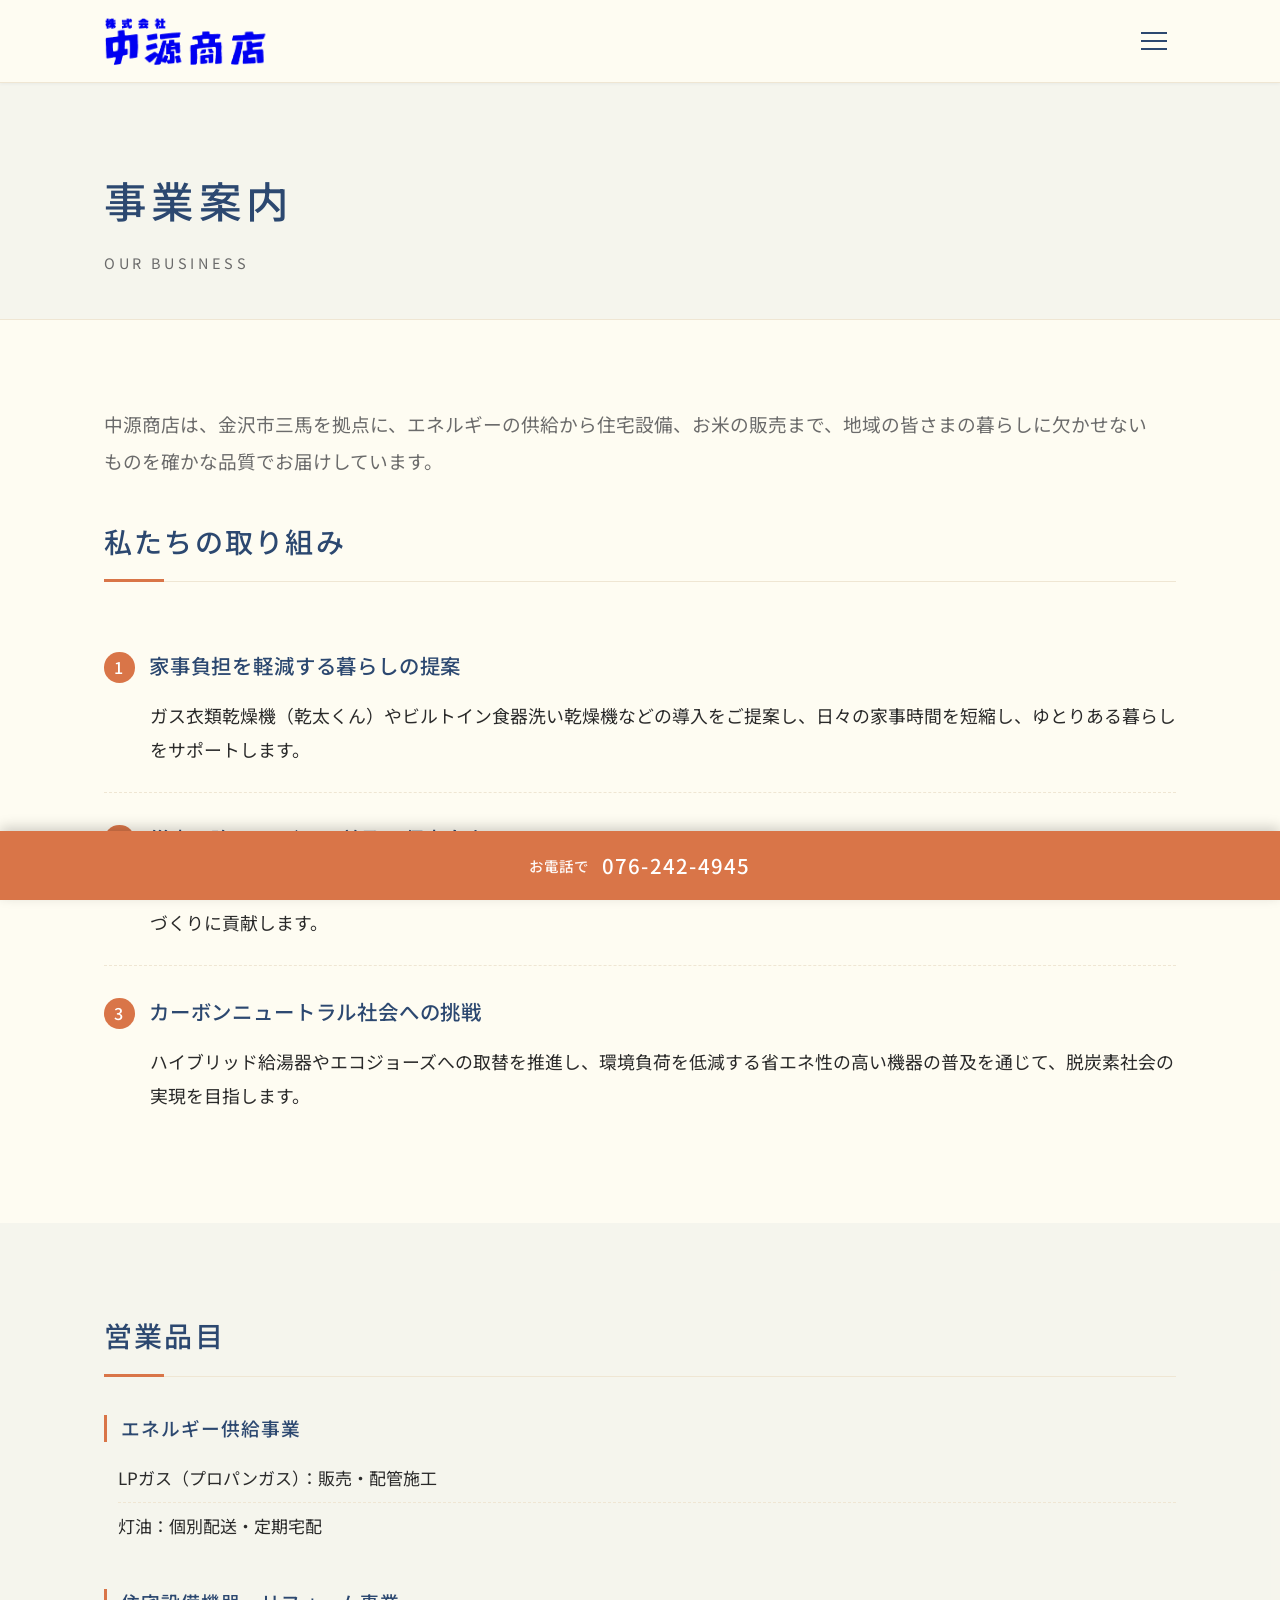
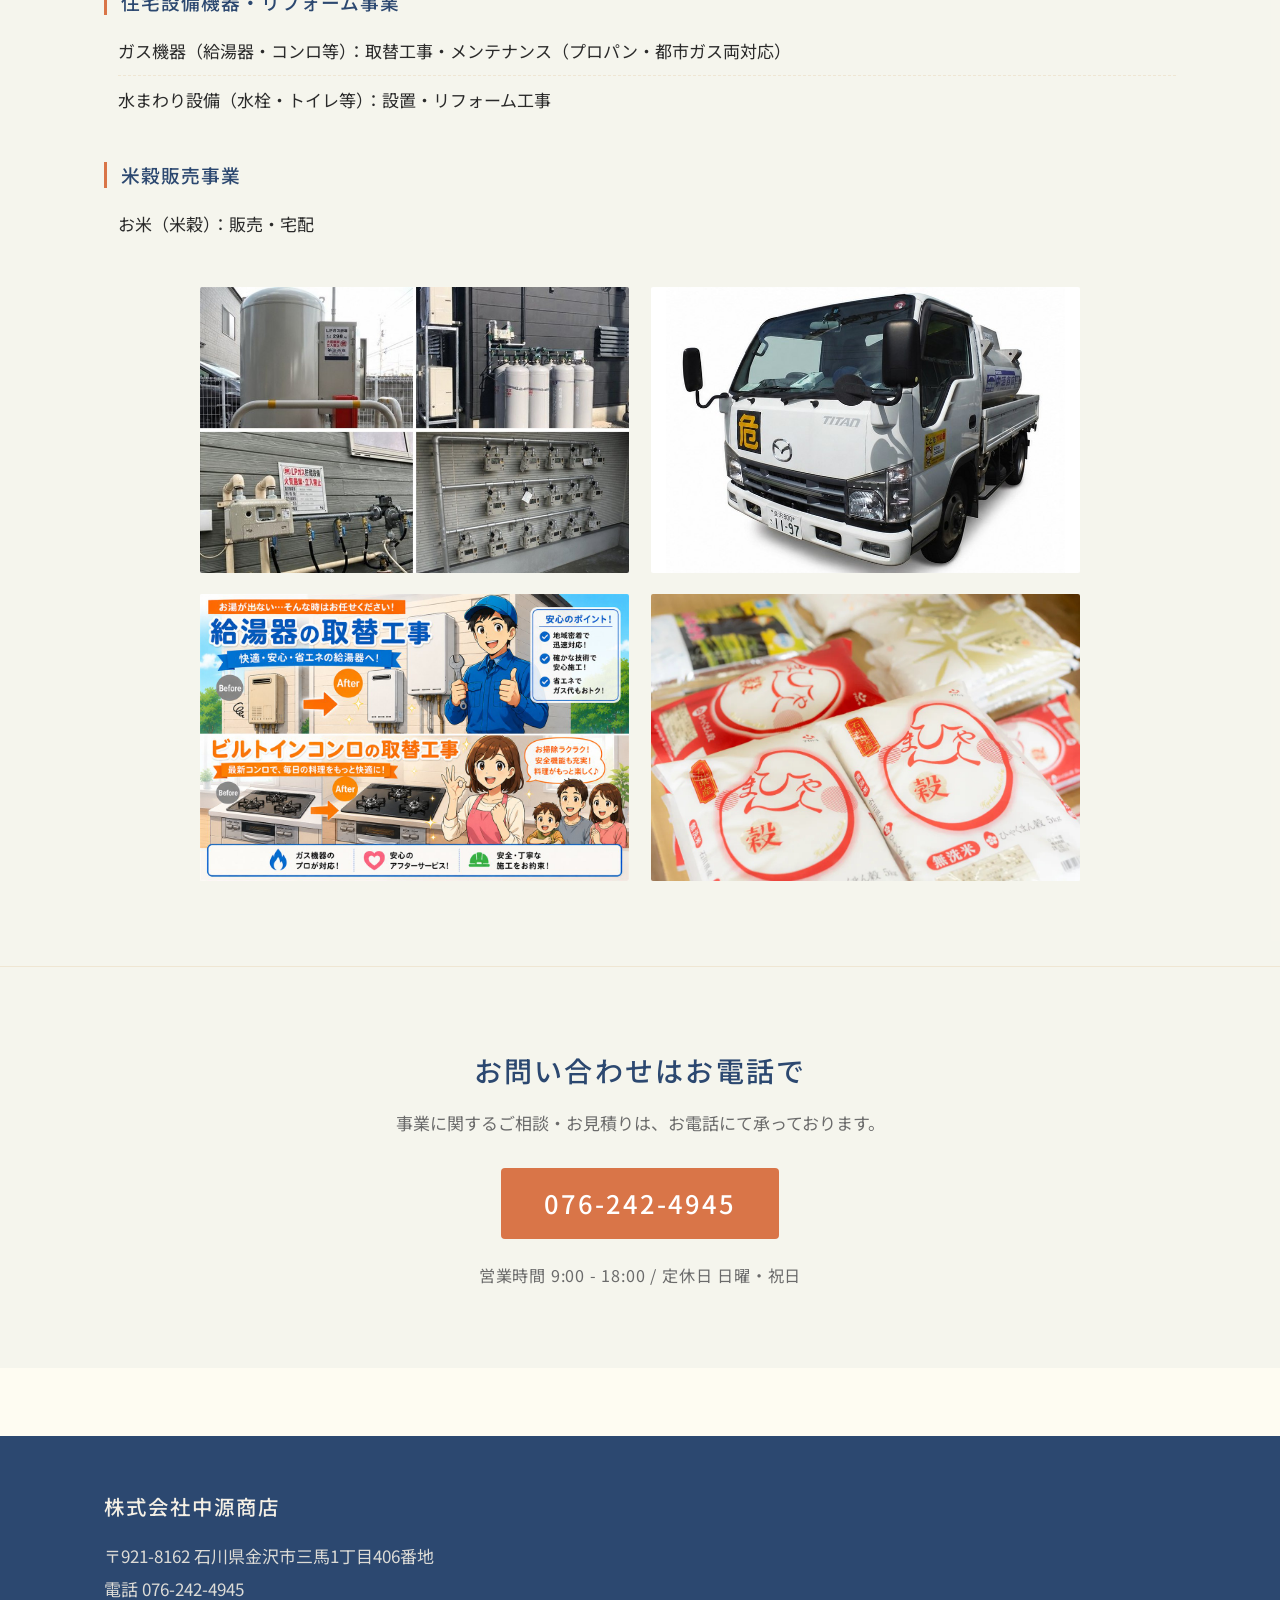
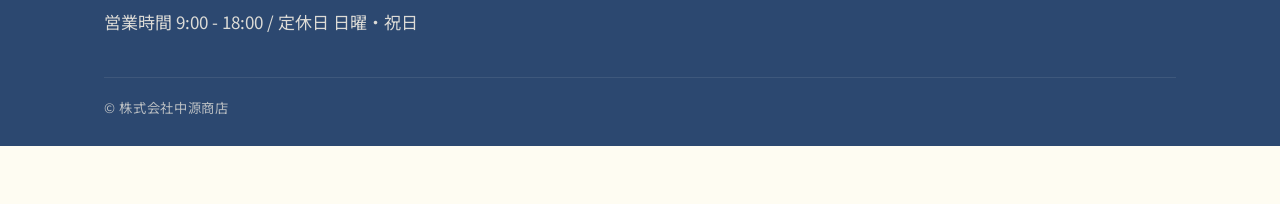
==== commit bfd970f0: "Make home notice static; rebuild gas photo collage as even 2x2 The home notice bar and the お知らせ tile" ====
--- a/business.html
+++ b/business.html
@@ -8,7 +8,7 @@
   <link rel="preconnect" href="https://fonts.googleapis.com">
   <link rel="preconnect" href="https://fonts.gstatic.com" crossorigin>
   <link href="https://fonts.googleapis.com/css2?family=Noto+Sans+JP:wght@400;500;700&display=swap" rel="stylesheet">
-  <link rel="stylesheet" href="css/style.css?v=12">
+  <link rel="stylesheet" href="css/style.css?v=14">
   <style>
     /* 営業品目の写真はPCで2×2に固定（3枚+1枚の崩れを防ぐ。スマホは従来どおり） */
     @media (min-width: 769px) {
@@ -95,7 +95,7 @@
         </div>
 
         <div class="campaign-grid">
-          <div class="media media--3x2"><img src="images/gas-equipment.jpg" alt="プロパンガスの設備"></div>
+          <div class="media media--3x2"><img src="images/gas-equipment.jpg?v=2" alt="プロパンガスの設備"></div>
           <div class="media media--3x2"><img src="images/oil.jpg" alt="灯油の配送車"></div>
           <div class="media media--3x2"><img src="images/banner-water-heater.jpg" alt="給湯器・コンロの取替工事"></div>
           <div class="media media--3x2"><img src="images/rice-products.jpg" alt="石川県産のお米"></div>
--- a/css/style.css
+++ b/css/style.css
@@ -1275,3 +1275,166 @@
     max-width: 880px;
   }
 }
+
+/* ===== 重要なお知らせ ===== */
+.notice-head {
+  display: flex;
+  align-items: center;
+  gap: 0.75rem;
+  flex-wrap: wrap;
+  margin-bottom: 0.9rem;
+}
+
+.notice-badge {
+  display: inline-block;
+  padding: 0.2rem 0.7rem;
+  background-color: var(--color-accent);
+  color: #ffffff;
+  font-size: 0.82rem;
+  font-weight: 700;
+  letter-spacing: 0.1em;
+  border-radius: 3px;
+  white-space: nowrap;
+}
+
+.notice-date {
+  color: var(--color-text-light);
+  font-size: 0.9rem;
+}
+
+.notice-box {
+  background-color: var(--color-bg-card);
+  border: 1px solid var(--color-border);
+  border-left: 4px solid var(--color-accent);
+  border-radius: 6px;
+  padding: 1.75rem 2rem;
+  box-shadow: var(--shadow-sm);
+}
+
+.notice-box p {
+  line-height: 2;
+}
+
+.notice-box p + p {
+  margin-top: 1.1rem;
+}
+
+.notice-target {
+  font-weight: 700;
+  color: var(--color-primary);
+  padding-bottom: 0.9rem;
+  border-bottom: 1px solid var(--color-border);
+}
+
+.notice-point {
+  font-weight: 700;
+  color: var(--color-accent-dark);
+}
+
+.notice-supplement {
+  padding-top: 1.2rem;
+  border-top: 1px dashed var(--color-border);
+  color: var(--color-text-light);
+}
+
+/* -- トップページの重要なお知らせ帯 -- */
+.notice-bar-section {
+  padding: 1.75rem 0;
+}
+
+.notice-bar {
+  display: flex;
+  align-items: flex-start;
+  gap: 0.9rem;
+  max-width: 900px;
+  margin: 0 auto;
+  padding: 1.05rem 1.4rem;
+  background-color: #fdf6f1;
+  border: 1px solid #ecd6c6;
+  border-radius: 6px;
+  color: var(--color-text);
+}
+
+.notice-bar .notice-badge {
+  flex-shrink: 0;
+  margin-top: 0.2rem;
+}
+
+.notice-bar-text {
+  flex: 1;
+  min-width: 0;
+  font-size: 0.98rem;
+  line-height: 1.8;
+}
+
+@media (max-width: 720px) {
+  .notice-bar {
+    flex-direction: column;
+    gap: 0.6rem;
+    padding: 1rem 1.15rem;
+  }
+
+  .notice-bar .notice-badge {
+    margin-top: 0;
+  }
+}
+
+/* ===== よくあるご質問 ===== */
+.faq-list {
+  max-width: 820px;
+  margin: 0 auto;
+}
+
+.faq-item {
+  background-color: var(--color-bg-card);
+  border: 1px solid var(--color-border);
+  border-radius: 6px;
+  padding: 1.4rem 1.6rem;
+  margin-bottom: 1rem;
+}
+
+.faq-item:last-child {
+  margin-bottom: 0;
+}
+
+.faq-q,
+.faq-a {
+  display: flex;
+  gap: 0.7rem;
+  line-height: 1.9;
+}
+
+.faq-q {
+  font-weight: 700;
+  color: var(--color-primary);
+}
+
+.faq-a {
+  margin-top: 0.9rem;
+  padding-top: 0.9rem;
+  border-top: 1px solid var(--color-border);
+}
+
+.faq-mark {
+  flex-shrink: 0;
+  font-weight: 700;
+  font-size: 1.05rem;
+}
+
+.faq-q .faq-mark {
+  color: var(--color-primary);
+}
+
+.faq-a .faq-mark {
+  color: var(--color-accent);
+}
+
+@media (max-width: 640px) {
+  .notice-box {
+    padding: 1.35rem 1.2rem;
+  }
+
+  .faq-item {
+    padding: 1.2rem 1.15rem;
+  }
+}
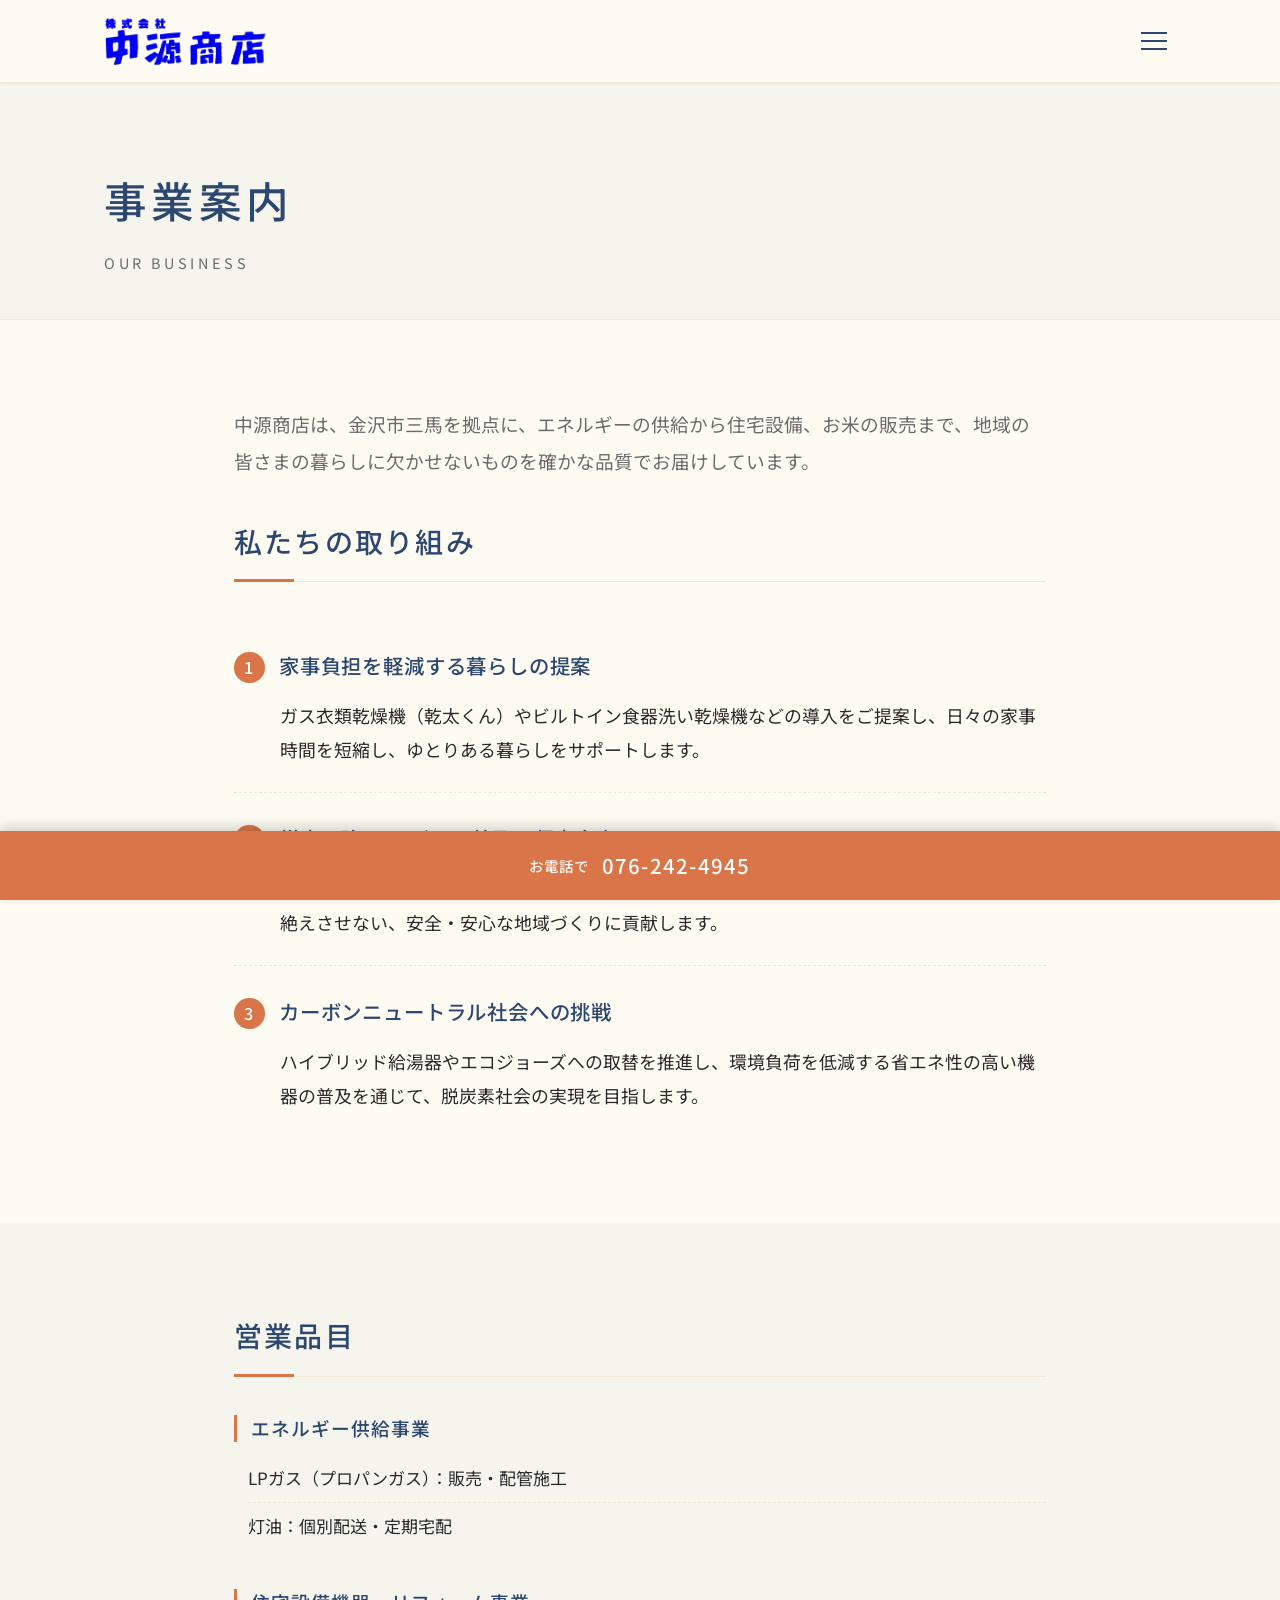
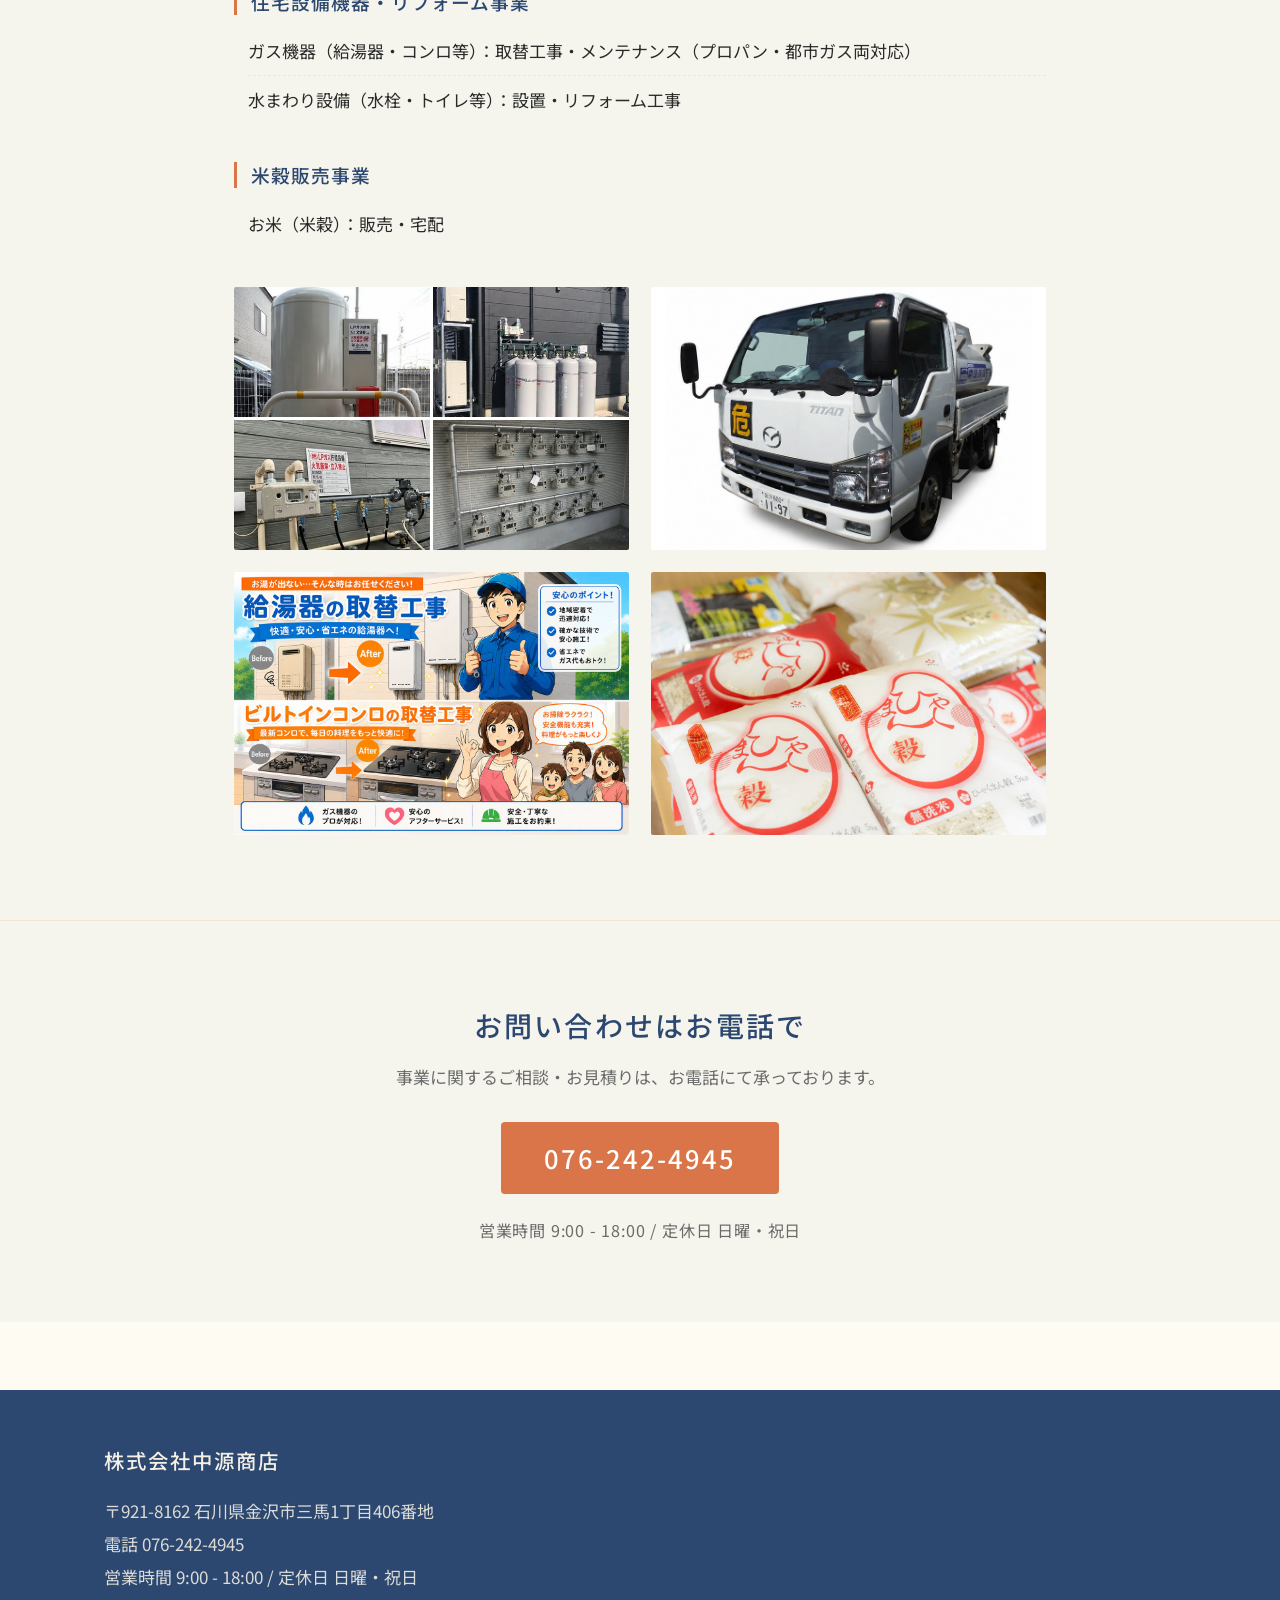
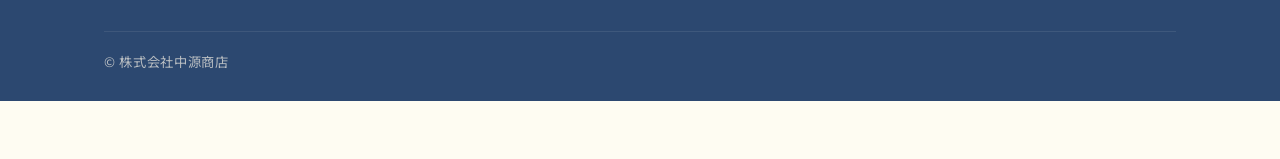
==== commit f7cc54fa: "Shorten the reading measure on body sections Paragraphs ran the full 1140px container, which at the " ====
--- a/business.html
+++ b/business.html
@@ -5,10 +5,13 @@
   <meta name="viewport" content="width=device-width, initial-scale=1.0">
   <title>事業案内 | 株式会社中源商店</title>
   <meta name="description" content="株式会社中源商店の事業案内。プロパンガスの供給・灯油の宅配・住宅設備工事・お米の販売を行っています。">
+  <link rel="icon" href="/favicon.ico" sizes="any">
+  <link rel="icon" type="image/png" href="/images/favicon-192.png" sizes="192x192">
+  <link rel="apple-touch-icon" href="/images/apple-touch-icon.png">
   <link rel="preconnect" href="https://fonts.googleapis.com">
   <link rel="preconnect" href="https://fonts.gstatic.com" crossorigin>
   <link href="https://fonts.googleapis.com/css2?family=Noto+Sans+JP:wght@400;500;700&display=swap" rel="stylesheet">
-  <link rel="stylesheet" href="css/style.css?v=14">
+  <link rel="stylesheet" href="css/style.css?v=16">
   <style>
     /* 営業品目の写真はPCで2×2に固定（3枚+1枚の崩れを防ぐ。スマホは従来どおり） */
     @media (min-width: 769px) {
--- a/css/style.css
+++ b/css/style.css
@@ -1268,6 +1268,20 @@
   background-color: var(--color-bg-soft);
 }
 
+/* 本文セクションの行長を詰める（PCで1行59文字→約46文字）。
+   ヘッダー/フッター/ページ見出し/電話バーは全幅のまま。
+   内側の画像グリッド等は各自のmax-widthで中央寄せされる。 */
+@media (min-width: 769px) {
+  .section > .container {
+    max-width: 880px;
+  }
+
+  /* 横並びのカードや地図など、幅が要る箇所だけ従来の全幅に戻す */
+  .section > .container--wide {
+    max-width: var(--max-width);
+  }
+}
+
 /* PC（769px以上）のみの調整 */
 @media (min-width: 769px) {
   /* 複数画像のギャラリーはPCで横幅を少し広げて余白を活用 */
@@ -1344,7 +1358,7 @@
 
 .notice-bar {
   display: flex;
-  align-items: flex-start;
+  align-items: center;
   gap: 0.9rem;
   max-width: 900px;
   margin: 0 auto;
@@ -1353,11 +1367,17 @@
   border: 1px solid #ecd6c6;
   border-radius: 6px;
   color: var(--color-text);
+  text-decoration: none;
+  transition: background-color var(--transition), box-shadow var(--transition);
+}
+
+.notice-bar:hover {
+  background-color: #fbeee5;
+  box-shadow: var(--shadow-sm);
 }
 
 .notice-bar .notice-badge {
   flex-shrink: 0;
-  margin-top: 0.2rem;
 }
 
 .notice-bar-text {
@@ -1365,18 +1385,108 @@
   min-width: 0;
   font-size: 0.98rem;
   line-height: 1.8;
-}
-
+  font-weight: 500;
+}
+
+.notice-bar-more {
+  flex-shrink: 0;
+  color: var(--color-accent-dark);
+  font-weight: 700;
+  font-size: 0.92rem;
+  white-space: nowrap;
+}
+
+/* 狭い画面では「重要」＋リンクを1行目、本文を2行目に折り返す */
 @media (max-width: 720px) {
   .notice-bar {
-    flex-direction: column;
-    gap: 0.6rem;
+    flex-wrap: wrap;
+    gap: 0.55rem 0.7rem;
     padding: 1rem 1.15rem;
   }
 
-  .notice-bar .notice-badge {
-    margin-top: 0;
-  }
+  .notice-bar-text {
+    order: 3;
+    flex: 1 1 100%;
+  }
+
+  .notice-bar-more {
+    order: 2;
+    margin-left: auto;
+  }
+}
+
+/* ===== お知らせ一覧 ===== */
+.news-list {
+  list-style: none;
+  padding: 0;
+  margin: 0;
+  max-width: 820px;
+}
+
+.news-item {
+  padding: 1.5rem 0;
+  border-bottom: 1px solid var(--color-border);
+}
+
+.news-item:first-child {
+  border-top: 1px solid var(--color-border);
+}
+
+.news-item-meta {
+  display: flex;
+  align-items: center;
+  gap: 0.7rem;
+  margin-bottom: 0.5rem;
+}
+
+.news-item-date {
+  color: var(--color-text-light);
+  font-size: 0.9rem;
+}
+
+.news-item-title {
+  display: inline-block;
+  font-size: 1.15rem;
+  font-weight: 700;
+  color: var(--color-primary);
+  text-decoration: none;
+  line-height: 1.6;
+}
+
+.news-item-title:hover {
+  color: var(--color-accent-dark);
+  text-decoration: underline;
+}
+
+.news-item-title::after {
+  content: " ›";
+  color: var(--color-accent);
+}
+
+.news-item-excerpt {
+  margin-top: 0.4rem;
+  color: var(--color-text-light);
+  font-size: 0.96rem;
+  line-height: 1.85;
+}
+
+/* -- 一覧へ戻る -- */
+.page-back {
+  margin-top: 2.5rem;
+}
+
+.page-back a {
+  font-weight: 500;
+  text-decoration: none;
+}
+
+.page-back a::before {
+  content: "‹ ";
+  color: var(--color-accent);
+}
+
+.page-back a:hover {
+  text-decoration: underline;
 }
 
 /* ===== よくあるご質問 ===== */
